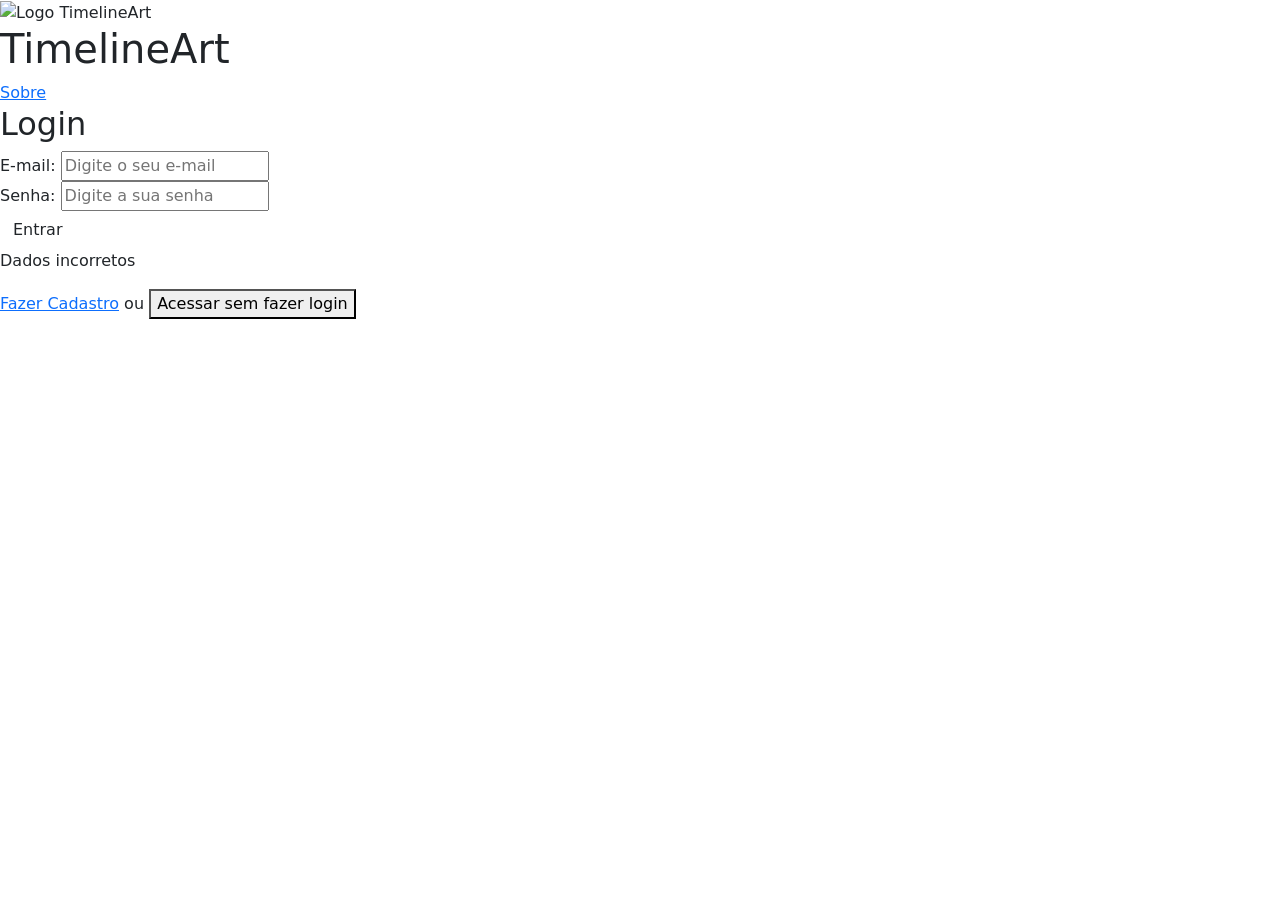
==== html/login.html @ 27de6187 "Refactor login.html for localization and accessibility Updated the HTML structure to use Brazilian P" ====
<!DOCTYPE html>
<html lang="pt-BR">

<head>
    <meta charset="UTF-8">
    <meta http-equiv="X-UA-Compatible" content="IE=edge">
    <meta name="viewport" content="width=device-width, initial-scale=1.0">
    <link rel="stylesheet" href="../css/login.css">
    <link href="https://cdn.jsdelivr.net/npm/bootstrap@5.3.2/dist/css/bootstrap.min.css" rel="stylesheet"
        integrity="sha384-T3c6CoIi6uLrA9TneNEoa7RxnatzjcDSCmG1MXxSR1GAsXEV/Dwwykc2MPK8M2HN" crossorigin="anonymous">
    <script src="../js/login.js" defer></script>
    <title>login - historia da arte</title>
    <link rel="shortcut icon" href="../img/llogin (1).ico" type="image/x-icon">
</head>

<body>
    <main>
        <div class="esquerda">
            <img id="img-login" src="../img/login.jpeg" alt="Logo TimelineArt">
            <h1>TimelineArt</h1>
            <a class="sob" href="#" data-bs-toggle="modal" data-bs-target="#exampleModal">
                Sobre
            </a>
        </div>
        <div class="direita">
            <form>
                <h2 class="dc">Login</h2>
                <div class="input input-email">
                    <label for="input-email">E-mail:</label>
                    <input id="input-email" type="email" name="email" placeholder="Digite o seu e-mail" required>
                </div>
                <div class="input input-senha">
                    <label for="input-senha">Senha:</label>
                    <input id="input-senha" type="password" name="senha" placeholder="Digite a sua senha" required>
                </div>
                <input id="btn-cadastrar" class="btn" type="submit" value="Entrar">
                <p id="msg-erro">Dados incorretos</p>

                <div class="links">
                    <a href="../html/cadastro.html" class="cad">Fazer Cadastro</a>
                    <span class="ou">ou</span>
                    <button type="button" id="btn-visitante" class="visitante">Acessar sem fazer login</button>
                </div>
            </form>
        </div>

        <div class="modal fade" id="exampleModal" tabindex="-1" aria-labelledby="exampleModalLabel" aria-hidden="true">
            <div class="modal-dialog">
                <div class="modal-content">
                    <div class="modal-body">
                        <p>O site é uma fonte de estudos para àqueles que querem aprender um pouco mais sobre a historia
                            da arte. Nele você terá
                            acesso a um conteúdo e logo após a um quiz, para que possa testar seus conhecimentos
                            adquiridos sobre o assunto.
                            Para completar, poderá também poderá fazer um checklist dos temas estudados.</p>
                        <p>Colaboradores: Kemily Eduardo da Luz e Lana Gonçalves da Silva.</p>
                    </div>
                </div>
            </div>
        </div>
    </main>
    <script src="https://cdn.jsdelivr.net/npm/bootstrap@5.3.2/dist/js/bootstrap.bundle.min.js"
        integrity="sha384-C6RzsynM9kWDrMNeT87bh95OGNyZPhcTNXj1NW7RuBCsyN/o0jlpcV8Qyq46cDfL" crossorigin="anonymous">
        </script>
</body>

</html>
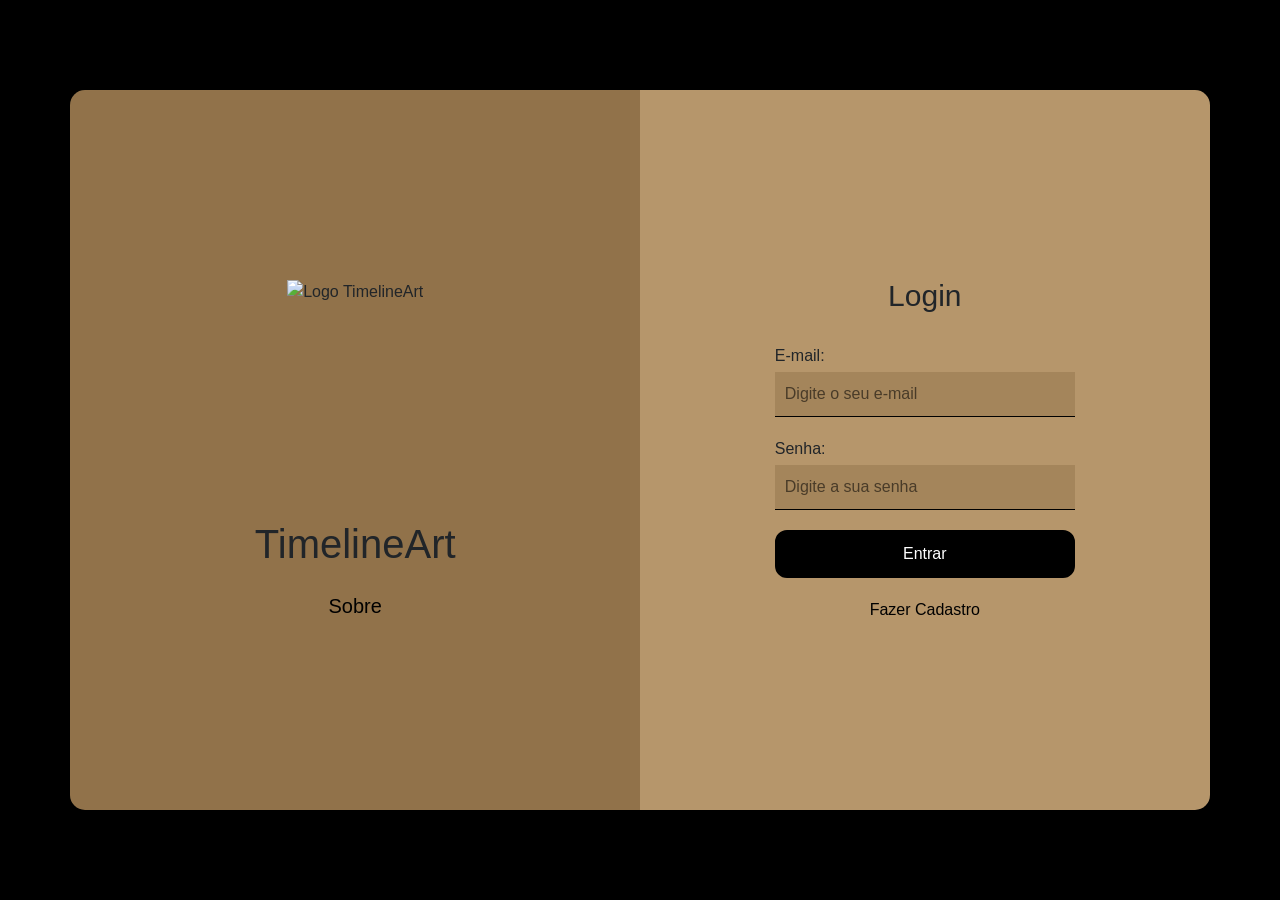
==== commit 48a88a73: "Código atualizado" ====
--- a/html/login.html
+++ b/html/login.html
@@ -38,8 +38,6 @@
 
                 <div class="links">
                     <a href="../html/cadastro.html" class="cad">Fazer Cadastro</a>
-                    <span class="ou">ou</span>
-                    <button type="button" id="btn-visitante" class="visitante">Acessar sem fazer login</button>
                 </div>
             </form>
         </div>
--- a/css/login.css
+++ b/css/login.css
@@ -0,0 +1,219 @@
+* {
+    margin: 0;
+    padding: 0;
+    box-sizing: border-box;
+    font-family: sans-serif;
+}
+
+body {
+    min-height: 100vh;
+    display: flex;
+    background-color: black !important;
+    align-items: center;
+    justify-content: center;
+    padding: 20px 0;
+}
+
+main {
+    width: 89vw;
+    min-height: 80vh; 
+    display: flex;
+}
+
+main .esquerda {
+    width: 50%;
+    background-color: rgb(145, 114, 74);
+    border-top-left-radius: 15px;
+    border-bottom-left-radius: 15px;
+    display: flex;
+    justify-content: center;
+    align-items: center;
+    flex-direction: column;
+    padding: 30px;
+}
+
+main .direita {
+    width: 50%;
+    background-color: rgb(182, 150, 107);
+    border-top-right-radius: 15px;
+    border-bottom-right-radius: 15px;
+}
+
+main form {
+    width: 100%;
+    height: 100%;
+    padding: 40px 20px;
+    display: flex;
+    align-items: center;
+    justify-content: center;
+    flex-direction: column;
+    gap: 20px;
+}
+
+#img-login {
+    height: 25vh;
+    min-height: 140px;
+    max-width: 100%;
+}
+
+main h1 {
+    padding: 15px;
+    text-align: center;
+}
+
+main h2 {
+    font-size: 30px;
+    text-align: center;
+    margin: 0 0 10px;
+}
+
+.input {
+    width: 300px;
+    max-width: 100%;
+}
+
+.input label {
+    display: block;
+    margin-bottom: 4px;
+}
+
+main input {
+    background-color: #91724a77;
+    border: none;
+    outline: none;
+    border-bottom: 1px solid black;
+    padding: 10px;
+    width: 100%;
+}
+
+main input:focus {
+    background-color: #91724aaa;
+}
+
+::placeholder {
+    color: black;
+    opacity: 0.55;
+}
+
+main #btn-cadastrar {
+    width: 300px;
+    max-width: 100%;
+    background-color: #000;
+    color: #fff;
+    border: 2px solid #000;
+    border-radius: 12px;
+    padding: 10px;
+    cursor: pointer;
+    transition: background-color 0.15s;
+}
+
+main #btn-cadastrar:hover {
+    background-color: #2b2b2b;
+}
+
+#msg-erro {
+    display: none;
+    color: rgb(0, 0, 0);
+    font-size: 18px;
+    font-weight: 900;
+    text-align: center;
+}
+
+.links {
+    display: flex;
+    flex-direction: column;
+    align-items: center;
+    gap: 10px;
+    width: 300px;
+    max-width: 100%;
+}
+
+.ou {
+    font-size: 14px;
+    color: rgba(0, 0, 0, 0.6);
+}
+
+.cad {
+    text-decoration: none;
+    color: black;
+}
+
+.cad:hover {
+    color: rgb(92, 64, 32);
+}
+
+.visitante {
+    background: none;
+    border: none;
+    padding: 0;
+    color: black;
+    font-size: 1rem;
+    cursor: pointer;
+}
+
+.visitante:hover {
+    color: rgb(92, 64, 32); 
+}
+
+.visitante:focus-visible,
+.cad:focus-visible,
+.sob:focus-visible,
+main #btn-cadastrar:focus-visible {
+    outline: 3px solid #fff;
+    outline-offset: 2px;
+}
+
+.sob {
+    font-size: 20px;
+    text-decoration: none;
+    color: black;
+}
+
+.modal-body {
+    background-color: rgba(100, 75, 41, 0.637);
+    color: black;
+}
+
+@media (max-width: 800px) {
+    main {
+        flex-direction: column;
+        width: 92vw;
+    }
+
+    main .esquerda,
+    main .direita {
+        width: 100%;
+    }
+
+    main .esquerda {
+        border-radius: 15px 15px 0 0;
+        padding: 24px;
+    }
+
+    main .direita {
+        border-radius: 0 0 15px 15px;
+    }
+
+    #img-login {
+        height: 15vh;
+        min-height: 100px;
+    }
+}
+
+.btn-demo {
+    background-color: transparent;
+    border: 1px solid black;
+    border-radius: 8px;
+    padding: 10px 20px;
+    font-size: 16px;
+    cursor: pointer;
+}
+
+.btn-demo:hover {
+    background-color: rgba(0, 0, 0, 0.12);
+}
+
+.btn-demo:focus-visible {
+    outline: 2px solid black;
+    outline-offset: 2px;
+}
